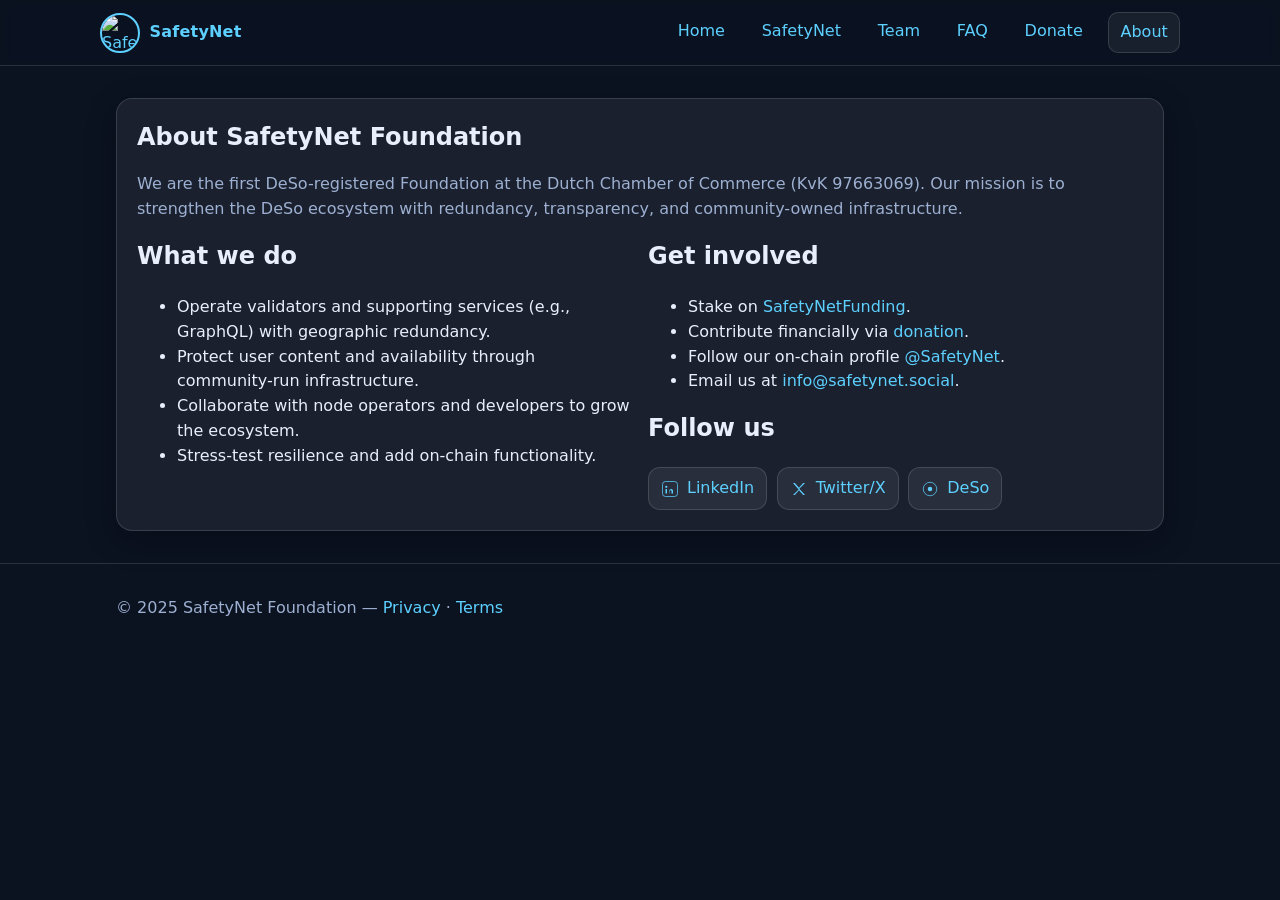
==== about.html @ 3b19a8d2 "init: improved static site with SEO heads and bug fixes" ====
<!doctype html>
<html lang="en">
<head>
  <meta charset="utf-8" />
  <meta name="viewport" content="width=device-width, initial-scale=1" />
  <title>SafetyNet — About</title>
  <meta name="description" content="About SafetyNet Foundation — the first DeSo-registered foundation at the Dutch Chamber of Commerce (KvK 97663069). Our mission, what we do, and how to get involved." />
  <link rel="canonical" href="https://www.safetynet.social/about.html" />

  <meta property="og:type"         content="website" />
  <meta property="og:site_name"    content="SafetyNet" />
  <meta property="og:url"          content="https://www.safetynet.social/about.html" />
  <meta property="og:title"        content="About SafetyNet Foundation" />
  <meta property="og:description"  content="The first DeSo-registered foundation at the Dutch Chamber of Commerce. We operate validators, protect user content, and grow the DeSo ecosystem." />
  <meta property="og:image"        content="https://www.safetynet.social/assets/img/og-card.jpg" />
  <meta property="og:image:width"  content="1200" />
  <meta property="og:image:height" content="630" />
  <meta property="og:image:alt"    content="About SafetyNet Foundation" />

  <meta name="twitter:card"        content="summary_large_image" />
  <meta name="twitter:site"        content="@SafetyNetDeSo" />
  <meta name="twitter:title"       content="About SafetyNet Foundation" />
  <meta name="twitter:description" content="The first DeSo-registered foundation at the Dutch Chamber of Commerce — operating validators and growing the DeSo ecosystem." />
  <meta name="twitter:image"       content="https://www.safetynet.social/assets/img/og-card.jpg" />

  <link rel="icon" href="favicon.ico" />
  <link rel="stylesheet" href="assets/styles.css" />
</head>
<body>

<header class="header">
  <div class="container navbar">
    <a class="brand" href="index.html">
      <img src="https://validator.safetynet.social/api/v0/get-single-profile-picture/BC1YLh99esxXJi1DnVKd7GUMnm9GXCzeLTLq4zu6g5JEvWgDLQpoS9v?fallback=https://safetynet.social/assets/img/default-profile-pic.png" alt="SafetyNet logo" width="40" height="40">
      <span class="title">SafetyNet</span>
    </a>
    <nav class="nav" aria-label="Main">
      <a href="index.html">Home</a>
      <a href="safetynet.html">SafetyNet</a>
      <a href="team.html">Team</a>
      <a href="faq.html">FAQ</a>
      <a href="donate.html">Donate</a>
      <a href="about.html" class="active" aria-current="page">About</a>
    </nav>
  </div>
</header>

<main class="main">
  <div class="container">
    <section class="card">
      <h1 class="mt-0 mb-2">About SafetyNet Foundation</h1>
      <p class="muted">We are the first DeSo-registered Foundation at the Dutch Chamber of Commerce (KvK 97663069). Our mission is to strengthen the DeSo ecosystem with redundancy, transparency, and community-owned infrastructure.</p>
      <div class="grid grid-2 gap-4 mt-4">
        <div>
          <h2 class="mt-0">What we do</h2>
          <ul class="mt-2">
            <li>Operate validators and supporting services (e.g., GraphQL) with geographic redundancy.</li>
            <li>Protect user content and availability through community-run infrastructure.</li>
            <li>Collaborate with node operators and developers to grow the ecosystem.</li>
            <li>Stress-test resilience and add on-chain functionality.</li>
          </ul>
        </div>
        <div>
          <h2 class="mt-0">Get involved</h2>
          <ul class="mt-2">
            <li>Stake on <a href="https://explorer.deso.com/validator/SafetyNetFunding">SafetyNetFunding</a>.</li>
            <li>Contribute financially via <a href="donate.html">donation</a>.</li>
            <li>Follow our on-chain profile <a href="https://safetynet.social/u/safetynet">@SafetyNet</a>.</li>
            <li>Email us at <a href="mailto:info@safetynet.social">info@safetynet.social</a>.</li>
          </ul>
          <div class="mt-4">
            <h2 class="mt-0">Follow us</h2>
            <div class="social">
              <a href="https://www.linkedin.com/company/deso-safetynet/" target="_blank" rel="noopener">
                <svg viewBox="0 0 24 24" aria-hidden="true"><rect x="2" y="2" width="20" height="20" rx="4" ry="4" fill="none" stroke="currentColor"/><circle cx="7" cy="9" r="1.5" fill="currentColor"/><path d="M6 18v-6h2v6H6zm5 0v-3.5c0-1.5 1.2-2.5 2.5-2.5s2.5 1 2.5 2.5V18h-2v-3.3c0-.7-.5-1.2-1.1-1.2-.6 0-1.4.5-1.4 1.2V18h-2z" fill="currentColor"/></svg>
                <span>LinkedIn</span>
              </a>
              <a href="https://x.com/SafetyNetDeSo" target="_blank" rel="noopener">
                <svg viewBox="0 0 24 24" aria-hidden="true"><path d="M4 4l7.5 8.5L4 20h2.5L12 13.7 17.5 20H20l-7.6-8.5L20 4h-2.5L12 10.3 6.5 4H4z" fill="currentColor"/></svg>
                <span>Twitter/X</span>
              </a>
              <a href="https://safetynet.social/u/SafetyNet" target="_blank" rel="noopener">
                <svg viewBox="0 0 24 24" aria-hidden="true"><circle cx="12" cy="12" r="9" fill="none" stroke="currentColor"/><path d="M9 12a3 3 0 106 0 3 3 0 10-6 0z" fill="currentColor"/></svg>
                <span>DeSo</span>
              </a>
            </div>
          </div>
        </div>
      </div>
    </section>
  </div>
</main>

<footer class="footer">
  <div class="container">
    <div class="muted">© 2025 SafetyNet Foundation — <a href="privacy.html">Privacy</a> · <a href="terms.html">Terms</a></div>
  </div>
</footer>

</body>
</html>
---- assets/styles.css ----
:root {
  --bg:     #0b1220;
  --txt:    #e9eefb;
  --muted:  #9db0d1;
  --brand:  #5dd0ff;
  --card:   #ffffff10;
  --border: #ffffff22;
  --ink:    #06121f;
  --link:   #5dd0ff;
}

* { box-sizing: border-box }
html, body { height: 100% }
body {
  margin: 0;
  background: var(--bg);
  color: var(--txt);
  font: 16px/1.55 ui-sans-serif, system-ui, -apple-system, Segoe UI, Roboto, Ubuntu;
}
img { max-width: 100%; height: auto }
a { color: var(--link); text-decoration: none }
a:hover { text-decoration: underline }

/* Layout */
.container { max-width: 1080px; margin-inline: auto; padding-inline: 1rem }

/* Header */
.header {
  position: sticky;
  top: 0;
  background: rgba(11,18,32,.8);
  backdrop-filter: saturate(120%) blur(6px);
  border-bottom: 1px solid var(--border);
  z-index: 10;
}
.navbar {
  display: flex;
  align-items: center;
  justify-content: space-between;
  padding: .75rem 0;
}
.brand { display: flex; align-items: center; gap: .6rem }
.brand img { width: 40px; height: 40px; border-radius: 50%; border: 2px solid var(--brand) }
.brand .title { font-weight: 700; letter-spacing: .2px }
.nav { display: flex; gap: .9rem; flex-wrap: wrap }
.nav a { padding: .45rem .7rem; border-radius: 10px }
.nav a.active,
.nav a[aria-current="page"] { background: var(--card); border: 1px solid var(--border) }

/* Main & Footer */
.main { padding-block: 2rem }
.footer { padding: 2rem 0; border-top: 1px solid var(--border); color: var(--muted) }

/* Cards */
.card {
  background: var(--card);
  border: 1px solid var(--border);
  border-radius: 16px;
  padding: 1.25rem;
  box-shadow: 0 10px 30px rgba(0,0,0,.25);
}

/* Hero */
.hero { display: grid; grid-template-columns: 160px 1fr; gap: 1rem; align-items: center }
.hero .logo { width: 120px; height: 120px; border-radius: 50%; border: 2px solid var(--brand) }

/* Meta row */
.meta { display: flex; flex-wrap: wrap; gap: .5rem 1rem; color: var(--muted) }

/* Buttons */
.btn { display: inline-block; padding: .6rem .95rem; border-radius: 12px; font-weight: 700 }
.btn-primary { background: var(--brand); color: var(--ink) }
.btn-ghost { background: transparent; border: 1px solid var(--brand); color: var(--brand) }
.btn-row { display: flex; flex-wrap: wrap; gap: .6rem; margin-top: .6rem }

/* Utilities */
.muted { color: var(--muted) }
.mt-0 { margin-top: 0 }    .mb-0 { margin-bottom: 0 }
.mt-2 { margin-top: .5rem } .mb-2 { margin-bottom: .5rem }
.mt-4 { margin-top: 1rem }  .mb-4 { margin-bottom: 1rem }
.mt-6 { margin-top: 1.5rem }

/* Grid */
.grid { display: grid }
.grid-2 { grid-template-columns: 1fr 1fr }
.gap-4 { gap: 1rem }

/* Donate box — fixed: was using hardcoded colours */
.donate-box {
  display: grid;
  grid-template-columns: 1fr 1fr;
  gap: .5rem 1rem;
  border: 1px solid var(--border);
  border-radius: 12px;
  padding: .75rem;
  background: var(--card);
}
.donate-box p { margin: .1rem 0 }

/* Social chips */
.social { display: flex; flex-wrap: wrap; gap: .6rem; margin-top: .75rem }
.social a {
  display: inline-flex;
  align-items: center;
  gap: .5rem;
  padding: .5rem .75rem;
  border: 1px solid var(--border);
  border-radius: 12px;
  background: var(--card);
  text-decoration: none;
}
.social a:hover { text-decoration: none; border-color: #ffffff55 }
.social svg { width: 18px; height: 18px; display: block }

/* Accessibility */
.sr-only {
  position: absolute; width: 1px; height: 1px;
  padding: 0; margin: -1px; overflow: hidden;
  clip: rect(0,0,0,0); white-space: nowrap; border: 0;
}

/* Team grid */
.team-grid { display: grid; grid-template-columns: repeat(3, 1fr); gap: 1rem }
.team-card {
  display: flex;
  gap: .9rem;
  align-items: center;
  background: var(--card);
  border: 1px solid var(--border);
  border-radius: 14px;
  padding: .85rem;
}
/* Fixed: was hardcoded #0b1220 */
.team-card .avatar {
  width: 56px; height: 56px;
  border-radius: 50%;
  border: 2px solid var(--brand);
  background: var(--bg);
}
.team-card .info { display: flex; flex-direction: column }
.role { color: var(--muted); font-size: .95rem }
.contributors { display: flex; flex-wrap: wrap; gap: .5rem }
.contributors a {
  padding: .35rem .6rem;
  border: 1px solid var(--border);
  border-radius: 999px;
  background: var(--card);
  text-decoration: none;
}

/* Responsive */
@media (max-width: 980px) { .team-grid { grid-template-columns: repeat(2, 1fr) } }
@media (max-width: 860px) {
  .hero { grid-template-columns: 1fr; text-align: center }
  .donate-box { grid-template-columns: 1fr }
}
@media (max-width: 640px) { .team-grid { grid-template-columns: 1fr } }
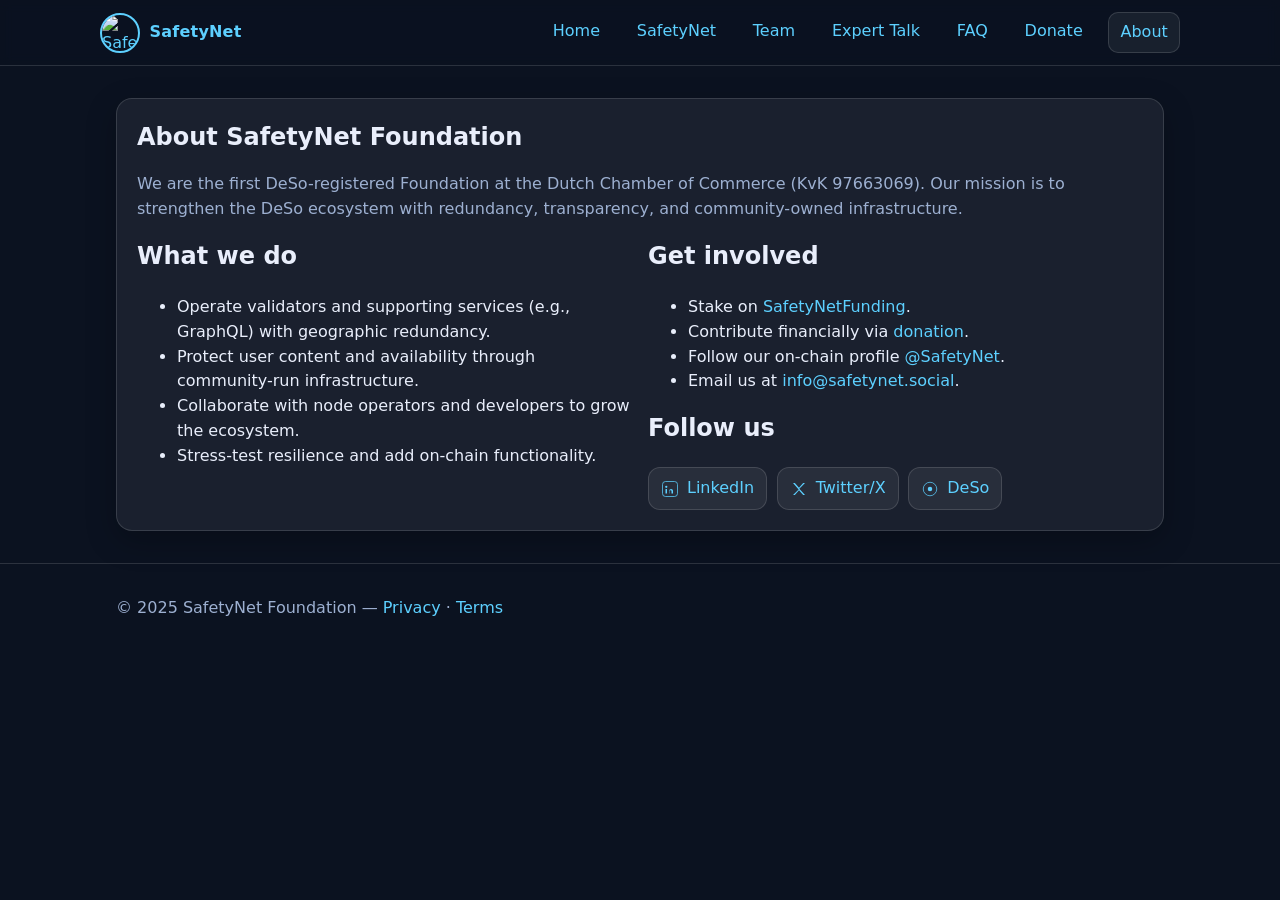
==== commit 04b4b77d: "feat: Expert Talk schedule with KV-backed admin" ====
--- a/about.html
+++ b/about.html
@@ -38,6 +38,7 @@
       <a href="index.html">Home</a>
       <a href="safetynet.html">SafetyNet</a>
       <a href="team.html">Team</a>
+      <a href="experttalk.html">Expert Talk</a>
       <a href="faq.html">FAQ</a>
       <a href="donate.html">Donate</a>
       <a href="about.html" class="active" aria-current="page">About</a>
